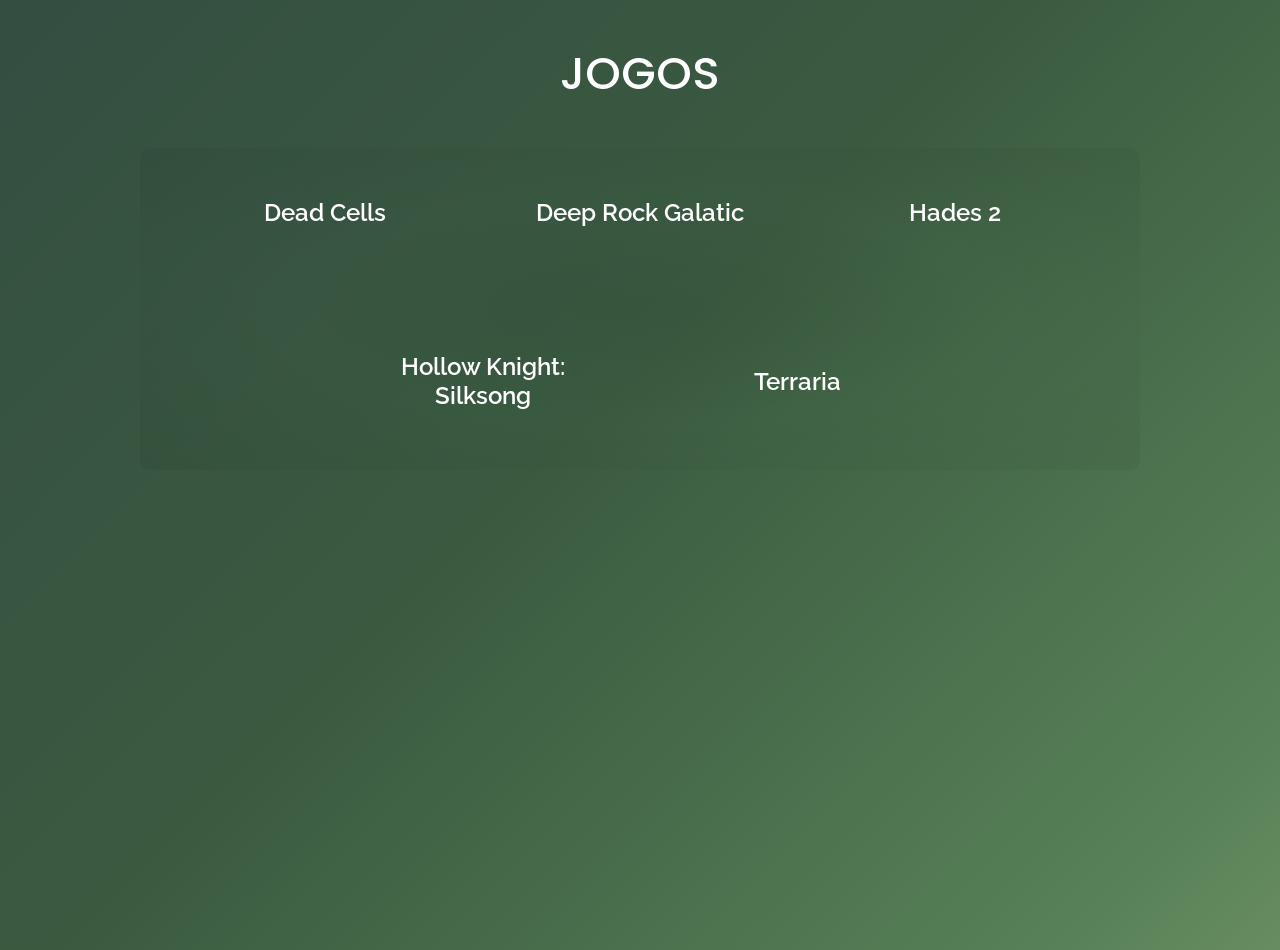
==== index.html @ 90f6a5ce "Adiciona os arquivos iniciais" ====
<!doctype html>
<html lang="en">
  <head>
    <meta charset="UTF-8" />
    <meta name="viewport" content="width=device-width, initial-scale=1.0" />
    <link rel="icon" href="./src/assets/icons/gamepad-2.svg" />
    <link rel="stylesheet" href="./src/css/variables.css" />
    <link rel="stylesheet" href="./src/css/reset.css" />
    <link rel="stylesheet" href="./src/css/styles.css" />
    <link rel="stylesheet" href="./src/css/responsive.css" />
    <title>Games DataBase</title>
  </head>

  <body>
    <section class="jogos" id="jogos">
      <h2 class="jogos-titulo">Jogos</h2>

      <div class="container-jogos">
        <div class="jogo">
          <div class="jogo-logo">
            <i class="devicon-bootstrap-plain"></i>
          </div>
          <h3>Dead Cells</h3>
        </div>

        <div class="jogo">
          <div class="jogo-logo">
            <i class="devicon-css3-plain"></i>
          </div>
          <h3>Deep Rock Galatic</h3>
        </div>

        <div class="jogo">
          <div class="jogo-logo">
            <i class="devicon-express-original"></i>
          </div>
          <h3>Hades 2</h3>
        </div>

        <div class="jogo">
          <div class="jogo-logo">
            <i class="devicon-figma-plain"></i>
          </div>
          <h3>Hollow Knight: Silksong</h3>
        </div>

        <div class="jogo">
          <div class="jogo-logo">
            <i class="devicon-git-plain"></i>
          </div>
          <h3>Terraria</h3>
        </div>
      </div>
    </section>
  </body>
</html>
---- src/css/variables.css ----
@import url("https://fonts.googleapis.com/css2?family=Poppins:ital,wght@0,100;0,200;0,300;0,400;0,500;0,600;0,700;0,800;0,900;1,100;1,200;1,300;1,400;1,500;1,600;1,700;1,800;1,900&display=swap");

@import url("https://fonts.googleapis.com/css2?family=Poppins:ital,wght@0,100;0,200;0,300;0,400;0,500;0,600;0,700;0,800;0,900;1,100;1,200;1,300;1,400;1,500;1,600;1,700;1,800;1,900&family=Raleway:ital,wght@0,100..900;1,100..900&display=swap");

:root {
  --color-primary: #3a5a40;
  --color-secondary: #588157;
  --color-tertiary: #a3b18a;

  --color-black: #000;
  --color-dark: #232323;
  --color-light: #e1e1e1;
  --color-white: #fff;

  --font-primary: "Poppins", sans serif;
  --font-secondary: "Raleway", sans serif;

  --gradient-background: linear-gradient(
    135deg,
    #344e41,
    #3a5a40,
    #588157,
    #a3b18a,
    #dad7cd
  );
  --gradient-img: linear-gradient(
    to right,
    #dad7cd,
    #a3b18a,
    #588157,
    #3a5a40,
    #344e41
  );
  --gradient-section: radial-gradient(
    ellipse at center,
    rgba(0, 0, 0, 0.05) 0%,
    rgba(0, 0, 0, 0.04) 10%,
    rgba(0, 0, 0, 0.03) 20%,
    rgba(0, 0, 0, 0.02) 30%,
    rgba(0, 0, 0, 0.01) 40%,
    rgba(0, 0, 0, 0) 50%,
    rgba(0, 0, 0, 0.01) 60%,
    rgba(0, 0, 0, 0.02) 70%,
    rgba(0, 0, 0, 0.03) 80%,
    rgba(0, 0, 0, 0.04) 90%,
    rgba(0, 0, 0, 0.05) 100%
  );
}
---- src/css/styles.css ----
html {
  color: var(--color-white);
  scroll-behavior: smooth;
}

body {
  background: var(--gradient-background);
  background-size: 180% 180%;
  font-family: var(--font-primary);
  margin: 0 auto;
  max-width: 1120px;
  animation: gradient-animation 10s ease infinite;
}

.jogos {
  text-align: center;
  padding-top: 30px;
}

@media (orientation: landscape) {
  .jogos {
    min-height: calc(100vh);
  }
}

.jogos .jogos-titulo {
  padding: 10px 0;
  font-size: 45px;
  font-weight: 500;
  text-transform: uppercase;
  margin-bottom: 30px;
}

.jogos .container-jogos {
  background: var(--gradient-section);
  border-radius: 10px;
  display: flex;
  flex-wrap: wrap;
  justify-content: center;
  align-items: center;
  gap: 15px;
  padding: 0 15px;
  max-height: 620px;
  overflow-y: scroll;
  max-width: 1000px;
  margin: 0 auto;
}

.jogos .container-jogos::-webkit-scrollbar {
  display: none;
}

.jogos .container-jogos .jogo {
  width: 300px;
  padding: 40px 20px;
}

.jogos .container-jogos .jogo .jogo-logo {
  margin-bottom: 10px;
}

.jogos .container-jogos .jogo .jogo-logo i {
  font-size: 80px;
}

.jogos .container-jogos .jogo h3 {
  font-family: var(--font-secondary);
  font-size: 24px;
  font-weight: 600;
  margin-bottom: 20px;
}

.jogos .container-jogos .jogo p {
  font-family: var(--font-secondary);
  font-size: 20px;
}

@keyframes gradient-animation {
  0% {
    background-position: 0%, 50%;
  }
  50% {
    background-position: 100%, 50%;
  }
  100% {
    background-position: 0%, 50%;
  }
}
---- src/css/responsive.css ----
@media (max-width: 1280px) {
  .jogos {
    margin-bottom: 50px;
  }

  .jogos .container-jogos {
    padding: 0 30px;
  }
}

@media (max-width: 1024px) {
  .jogos .container-jogos {
    max-width: 760px;
  }
}

@media (max-width: 836px) {
  .jogos .container-jogos {
    max-width: 370px;
  }
}
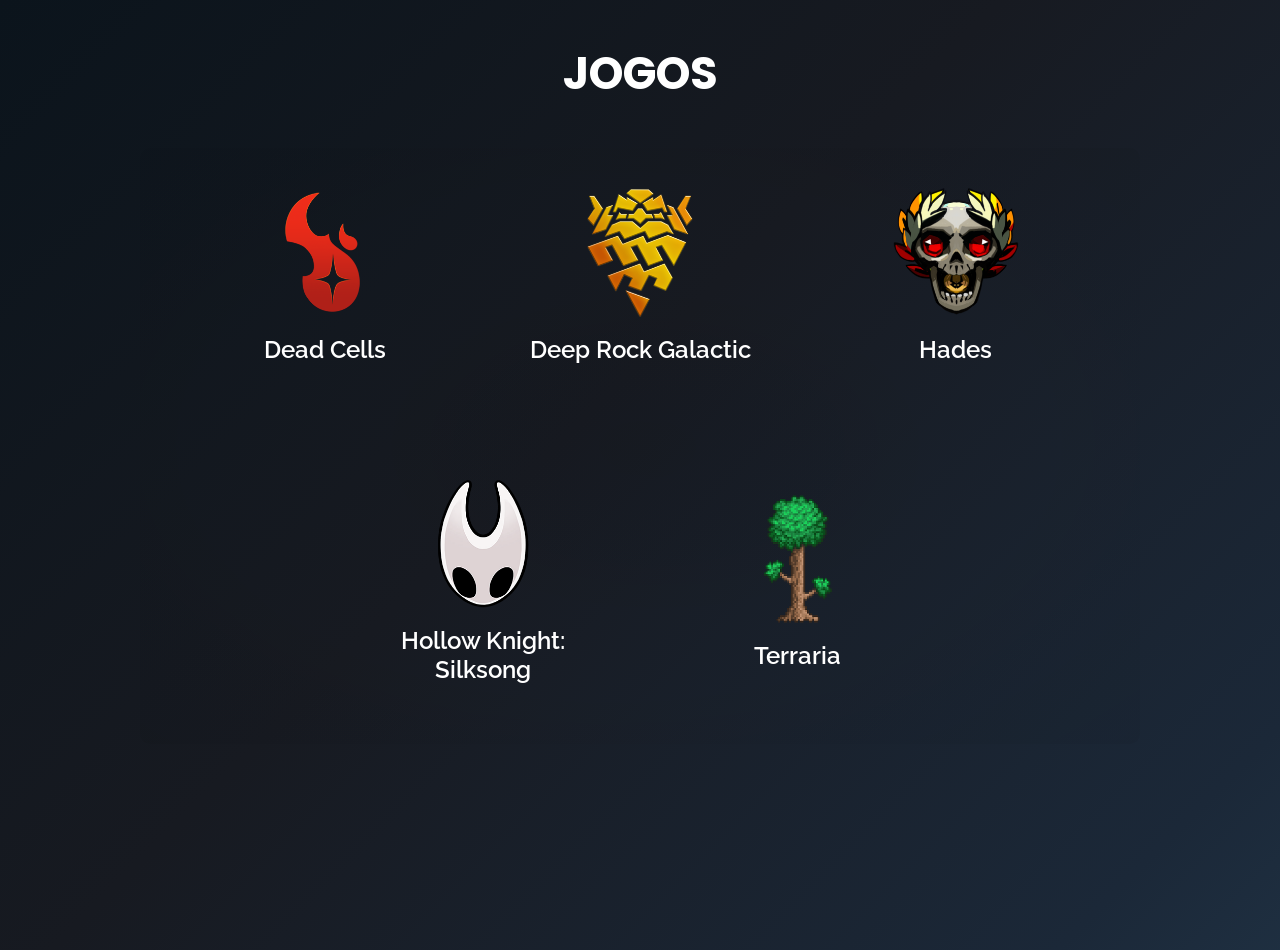
==== commit 3d80ebb6: "Adiciona arquivos de estilo do CSS" ====
--- a/index.html
+++ b/index.html
@@ -3,7 +3,7 @@
   <head>
     <meta charset="UTF-8" />
     <meta name="viewport" content="width=device-width, initial-scale=1.0" />
-    <link rel="icon" href="./src/assets/icons/gamepad-2.svg" />
+    <link rel="icon" href="./src/assets/icons/gamepad.svg" />
     <link rel="stylesheet" href="./src/css/variables.css" />
     <link rel="stylesheet" href="./src/css/reset.css" />
     <link rel="stylesheet" href="./src/css/styles.css" />
@@ -12,45 +12,103 @@
   </head>
 
   <body>
-    <section class="jogos" id="jogos">
-      <h2 class="jogos-titulo">Jogos</h2>
+    <main class="jogos">
+      <section>
+        <header class="jogos-titulo">
+          <h1>Jogos</h1>
+        </header>
+        <ul class="container-jogos">
+          <li>
+            <article class="jogo">
+              <a
+                href="./src/pages/dead-cells.html"
+                title="Ir para Dead Cells"
+                target="_blank"
+              >
+                <figure class="jogo-logo">
+                  <img
+                    src="./src/assets/images/dead-cells.png"
+                    alt="Logo do Dead Cells"
+                  />
+                </figure>
+                <h2>Dead Cells</h2>
+              </a>
+            </article>
+          </li>
 
-      <div class="container-jogos">
-        <div class="jogo">
-          <div class="jogo-logo">
-            <i class="devicon-bootstrap-plain"></i>
-          </div>
-          <h3>Dead Cells</h3>
-        </div>
+          <li>
+            <article class="jogo">
+              <a
+                href="./src/pages/deep-rock-galatic.html"
+                title="Ir para Deep Rock Galactic"
+                target="_blank"
+              >
+                <figure class="jogo-logo">
+                  <img
+                    src="./src/assets/images/deep-rock-galactic.png"
+                    alt="Logo do Deep Rock Galactic"
+                  />
+                </figure>
+                <h2>Deep Rock Galactic</h2>
+              </a>
+            </article>
+          </li>
 
-        <div class="jogo">
-          <div class="jogo-logo">
-            <i class="devicon-css3-plain"></i>
-          </div>
-          <h3>Deep Rock Galatic</h3>
-        </div>
+          <li>
+            <article class="jogo">
+              <a
+                href="./src/pages/hades.html"
+                title="Ir para Hades"
+                target="_blank"
+              >
+                <figure class="jogo-logo">
+                  <img
+                    src="./src/assets/images/hades.png"
+                    alt="Logo do Hades"
+                  />
+                </figure>
+                <h2>Hades</h2>
+              </a>
+            </article>
+          </li>
 
-        <div class="jogo">
-          <div class="jogo-logo">
-            <i class="devicon-express-original"></i>
-          </div>
-          <h3>Hades 2</h3>
-        </div>
+          <li>
+            <article class="jogo">
+              <a
+                href="./src/pages/hollow-knight-silksong.html"
+                title="Ir para Hollow Knight: Silksong"
+                target="_blank"
+              >
+                <figure class="jogo-logo">
+                  <img
+                    src="./src/assets/images/hollow-knight-silksong.png"
+                    alt="Logo do Hollow Knight: Silksong"
+                  />
+                </figure>
+                <h2>Hollow Knight: Silksong</h2>
+              </a>
+            </article>
+          </li>
 
-        <div class="jogo">
-          <div class="jogo-logo">
-            <i class="devicon-figma-plain"></i>
-          </div>
-          <h3>Hollow Knight: Silksong</h3>
-        </div>
-
-        <div class="jogo">
-          <div class="jogo-logo">
-            <i class="devicon-git-plain"></i>
-          </div>
-          <h3>Terraria</h3>
-        </div>
-      </div>
-    </section>
+          <li>
+            <article class="jogo">
+              <a
+                href="./src/pages/terraria.html"
+                title="Ir para Terraria"
+                target="_blank"
+              >
+                <figure class="jogo-logo">
+                  <img
+                    src="./src/assets/images/terraria.png"
+                    alt="Logo do Terraria"
+                  />
+                </figure>
+                <h2>Terraria</h2>
+              </a>
+            </article>
+          </li>
+        </ul>
+      </section>
+    </main>
   </body>
 </html>
--- a/src/css/variables.css
+++ b/src/css/variables.css
@@ -1,15 +1,14 @@
 @import url("https://fonts.googleapis.com/css2?family=Poppins:ital,wght@0,100;0,200;0,300;0,400;0,500;0,600;0,700;0,800;0,900;1,100;1,200;1,300;1,400;1,500;1,600;1,700;1,800;1,900&display=swap");
-
 @import url("https://fonts.googleapis.com/css2?family=Poppins:ital,wght@0,100;0,200;0,300;0,400;0,500;0,600;0,700;0,800;0,900;1,100;1,200;1,300;1,400;1,500;1,600;1,700;1,800;1,900&family=Raleway:ital,wght@0,100..900;1,100..900&display=swap");
 
 :root {
-  --color-primary: #3a5a40;
-  --color-secondary: #588157;
-  --color-tertiary: #a3b18a;
+  --color-primary: #1b2838;
+  --color-secondary: #2a475e;
+  --color-tertiary: #66c0f4;
 
   --color-black: #000;
-  --color-dark: #232323;
-  --color-light: #e1e1e1;
+  --color-dark: #333333;
+  --color-light: #f5f5f5;
   --color-white: #fff;
 
   --font-primary: "Poppins", sans serif;
@@ -17,20 +16,13 @@
 
   --gradient-background: linear-gradient(
     135deg,
-    #344e41,
-    #3a5a40,
-    #588157,
-    #a3b18a,
-    #dad7cd
+    #0b141c,
+    #171a21,
+    #1b2838,
+    #2a475e,
+    #66c0f4
   );
-  --gradient-img: linear-gradient(
-    to right,
-    #dad7cd,
-    #a3b18a,
-    #588157,
-    #3a5a40,
-    #344e41
-  );
+
   --gradient-section: radial-gradient(
     ellipse at center,
     rgba(0, 0, 0, 0.05) 0%,
--- a/src/css/styles.css
+++ b/src/css/styles.css
@@ -1,6 +1,5 @@
 html {
   color: var(--color-white);
-  scroll-behavior: smooth;
 }
 
 body {
@@ -17,6 +16,11 @@
   padding-top: 30px;
 }
 
+.jogos .container-jogos .jogo:hover {
+  transform: scale(1.2);
+  transition: transform 0.3s ease;
+}
+
 @media (orientation: landscape) {
   .jogos {
     min-height: calc(100vh);
@@ -25,7 +29,7 @@
 
 .jogos .jogos-titulo {
   padding: 10px 0;
-  font-size: 45px;
+  font-size: 30px;
   font-weight: 500;
   text-transform: uppercase;
   margin-bottom: 30px;
@@ -59,20 +63,18 @@
   margin-bottom: 10px;
 }
 
-.jogos .container-jogos .jogo .jogo-logo i {
+.jogos .container-jogos .jogo .jogo-logo img {
+  width: 50%;
+  height: auto;
   font-size: 80px;
 }
 
-.jogos .container-jogos .jogo h3 {
+.jogos .container-jogos .jogo a h2 {
   font-family: var(--font-secondary);
   font-size: 24px;
   font-weight: 600;
   margin-bottom: 20px;
-}
-
-.jogos .container-jogos .jogo p {
-  font-family: var(--font-secondary);
-  font-size: 20px;
+  color: var(--color-white);
 }
 
 @keyframes gradient-animation {
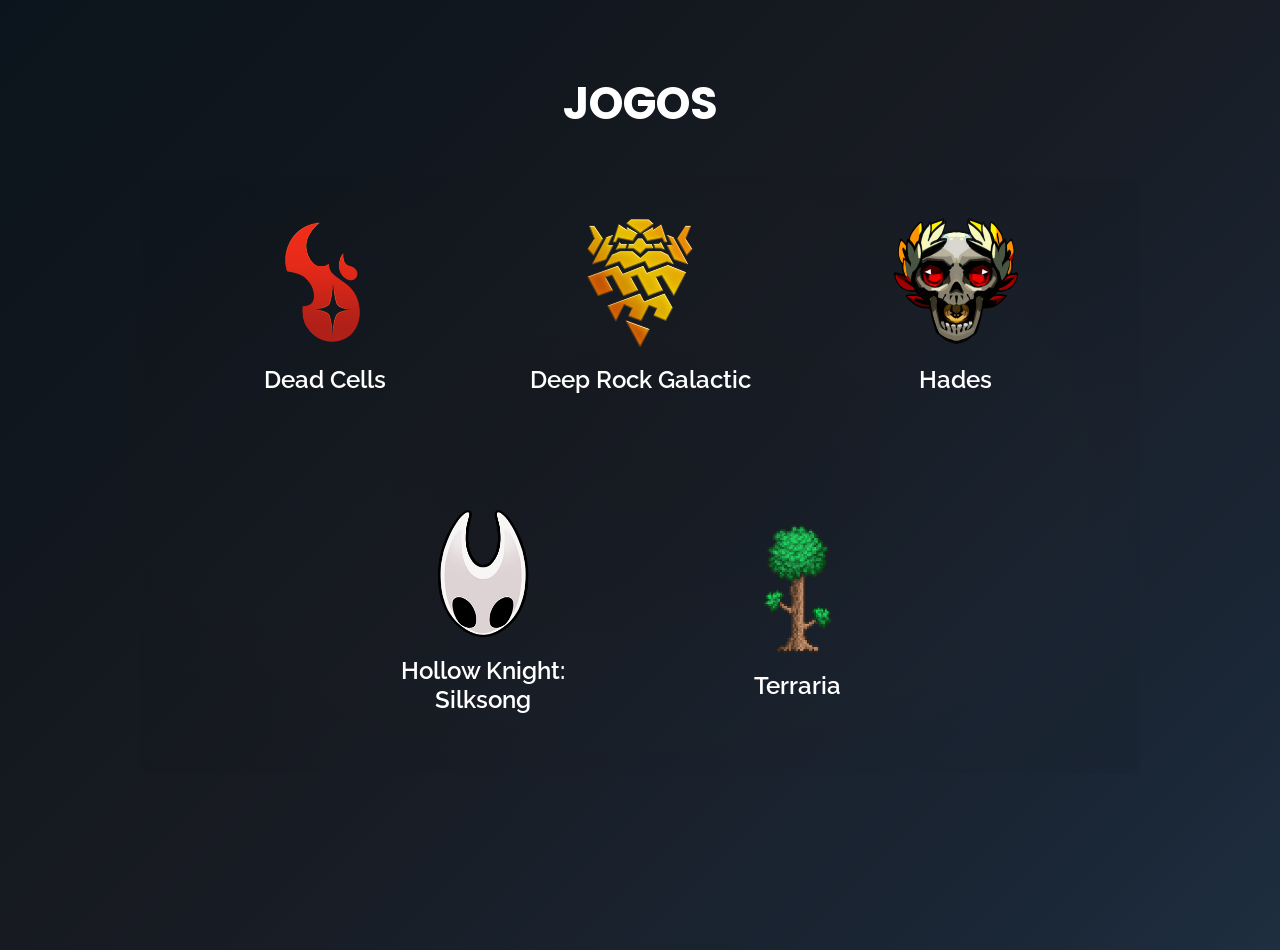
==== commit f9bdefad: "Adiciona as páginas de cada elemento" ====
--- a/index.html
+++ b/index.html
@@ -20,11 +20,7 @@
         <ul class="container-jogos">
           <li>
             <article class="jogo">
-              <a
-                href="./src/pages/dead-cells.html"
-                title="Ir para Dead Cells"
-                target="_blank"
-              >
+              <a href="./src/pages/dead-cells.html" title="Ir para Dead Cells">
                 <figure class="jogo-logo">
                   <img
                     src="./src/assets/images/dead-cells.png"
@@ -41,7 +37,6 @@
               <a
                 href="./src/pages/deep-rock-galatic.html"
                 title="Ir para Deep Rock Galactic"
-                target="_blank"
               >
                 <figure class="jogo-logo">
                   <img
@@ -56,11 +51,7 @@
 
           <li>
             <article class="jogo">
-              <a
-                href="./src/pages/hades.html"
-                title="Ir para Hades"
-                target="_blank"
-              >
+              <a href="./src/pages/hades.html" title="Ir para Hades">
                 <figure class="jogo-logo">
                   <img
                     src="./src/assets/images/hades.png"
@@ -77,7 +68,6 @@
               <a
                 href="./src/pages/hollow-knight-silksong.html"
                 title="Ir para Hollow Knight: Silksong"
-                target="_blank"
               >
                 <figure class="jogo-logo">
                   <img
@@ -92,11 +82,7 @@
 
           <li>
             <article class="jogo">
-              <a
-                href="./src/pages/terraria.html"
-                title="Ir para Terraria"
-                target="_blank"
-              >
+              <a href="./src/pages/terraria.html" title="Ir para Terraria">
                 <figure class="jogo-logo">
                   <img
                     src="./src/assets/images/terraria.png"
--- a/src/css/styles.css
+++ b/src/css/styles.css
@@ -12,12 +12,24 @@
 }
 
 .jogos {
+  padding-top: 30px;
   text-align: center;
-  padding-top: 30px;
 }
 
-.jogos .container-jogos .jogo:hover {
-  transform: scale(1.2);
+.jogos section {
+  margin: 30px;
+}
+
+.jogos .jogos-titulo {
+  font-size: 30px;
+  font-weight: 500;
+  margin-bottom: 30px;
+  padding: 10px 0;
+  text-transform: uppercase;
+}
+
+.jogos .container-jogos li:hover {
+  transform: scale(1.1);
   transition: transform 0.3s ease;
 }
 
@@ -27,27 +39,19 @@
   }
 }
 
-.jogos .jogos-titulo {
-  padding: 10px 0;
-  font-size: 30px;
-  font-weight: 500;
-  text-transform: uppercase;
-  margin-bottom: 30px;
-}
-
 .jogos .container-jogos {
+  align-items: center;
   background: var(--gradient-section);
   border-radius: 10px;
   display: flex;
   flex-wrap: wrap;
+  gap: 15px;
   justify-content: center;
-  align-items: center;
-  gap: 15px;
+  margin: 0 auto;
+  max-height: 620px;
+  max-width: 1000px;
+  overflow-y: scroll;
   padding: 0 15px;
-  max-height: 620px;
-  overflow-y: scroll;
-  max-width: 1000px;
-  margin: 0 auto;
 }
 
 .jogos .container-jogos::-webkit-scrollbar {
@@ -55,8 +59,8 @@
 }
 
 .jogos .container-jogos .jogo {
+  padding: 40px 20px;
   width: 300px;
-  padding: 40px 20px;
 }
 
 .jogos .container-jogos .jogo .jogo-logo {
@@ -64,17 +68,44 @@
 }
 
 .jogos .container-jogos .jogo .jogo-logo img {
+  font-size: 80px;
+  height: auto;
   width: 50%;
-  height: auto;
-  font-size: 80px;
 }
 
 .jogos .container-jogos .jogo a h2 {
+  color: var(--color-white);
   font-family: var(--font-secondary);
   font-size: 24px;
   font-weight: 600;
   margin-bottom: 20px;
+}
+
+.jogos .container-jogos .jogo hr {
+  margin: 10px;
+}
+
+.jogos .container-jogos .jogo p span {
+  color: var(--color-tertiary);
+  cursor: pointer;
+}
+
+.jogos .btn-voltar {
+  background: linear-gradient(to bottom, #6fb6da, #4a90b8);
+  border-radius: 5px;
+  border: none;
   color: var(--color-white);
+  cursor: pointer;
+  display: inline-flex;
+  font-family: var(--font-primary);
+  font-weight: 600;
+  padding: 10px 18px;
+  transition: all 0.2s ease;
+}
+
+.jogos .btn-voltar:hover {
+  background: linear-gradient(to bottom, #7ec6ea, #5aa3cc);
+  box-shadow: 0 0 6px rgba(120, 200, 255, 0.6);
 }
 
 @keyframes gradient-animation {
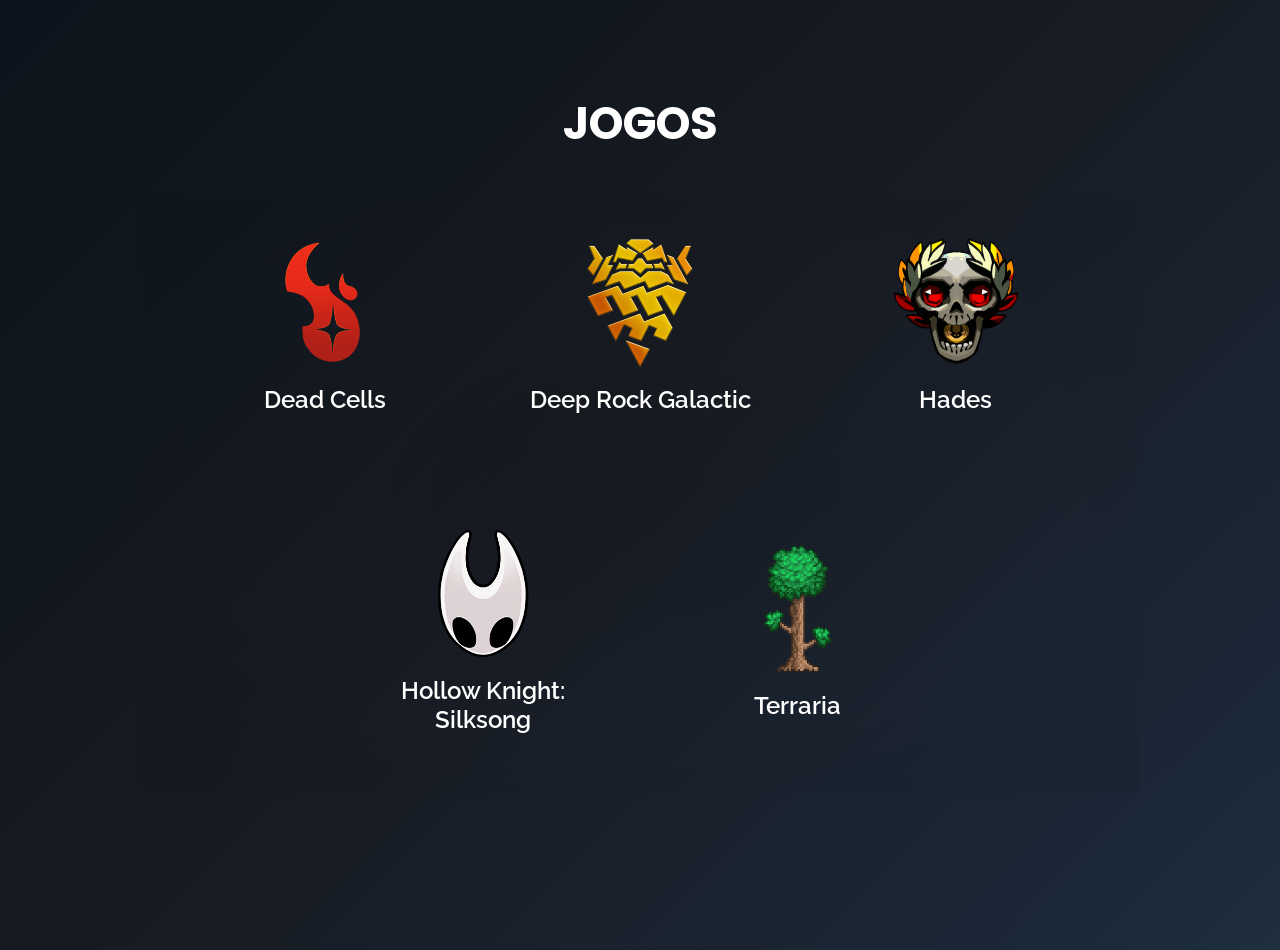
==== commit ece94a99: "Adiciona a animação de Fade out" ====
--- a/index.html
+++ b/index.html
@@ -96,5 +96,7 @@
         </ul>
       </section>
     </main>
+
+    <script src="./src/js/index.js"></script>
   </body>
 </html>
--- a/src/css/styles.css
+++ b/src/css/styles.css
@@ -1,5 +1,10 @@
 html {
   color: var(--color-white);
+}
+
+html.is-transitioning body {
+  opacity: 0;
+  transform: translateY(20px);
 }
 
 body {
@@ -8,6 +13,11 @@
   font-family: var(--font-primary);
   margin: 0 auto;
   max-width: 1120px;
+  opacity: 1;
+  transform: translateY(20px);
+  transition:
+    opacity 0.5s ease,
+    transform 0.5s ease;
   animation: gradient-animation 10s ease infinite;
 }
 
